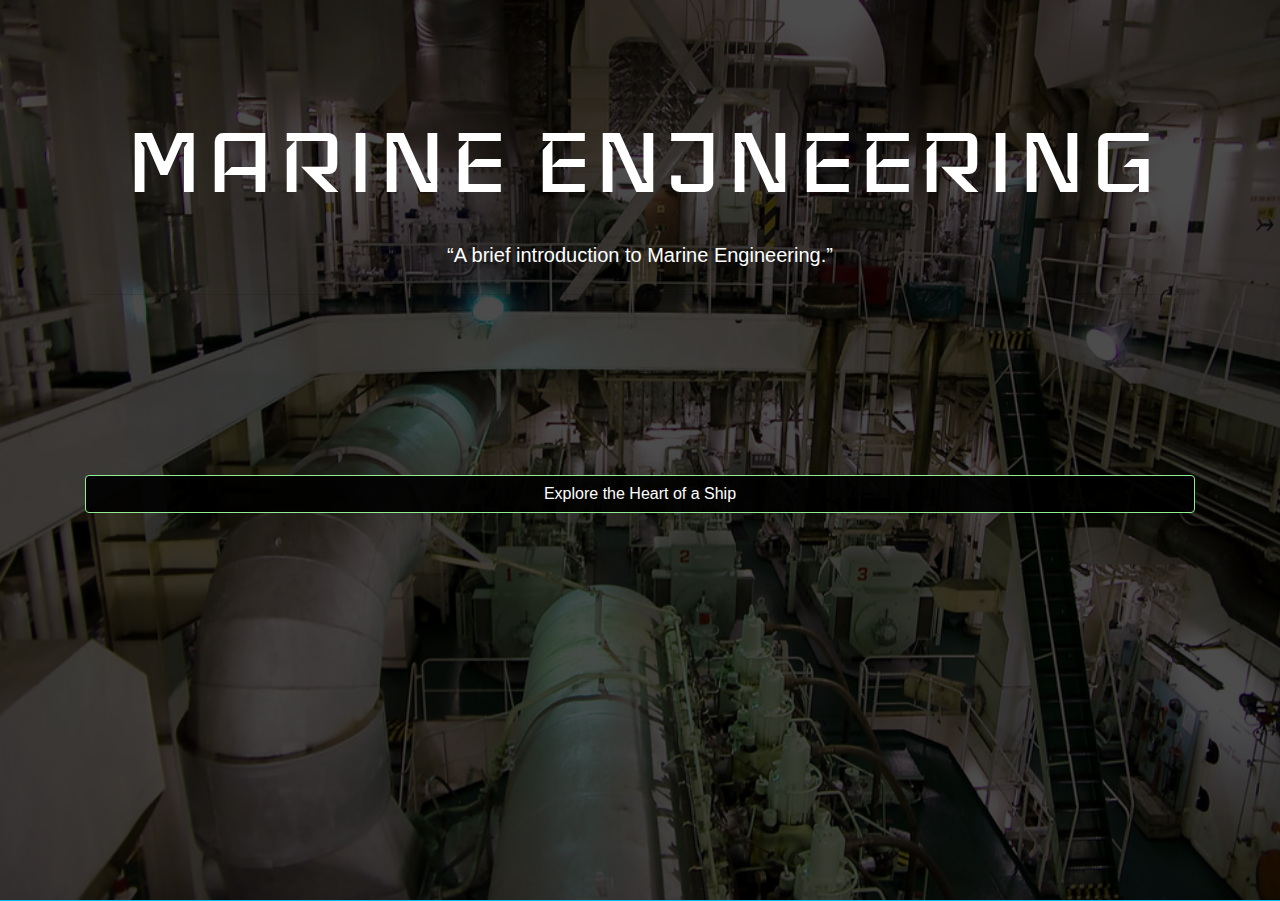
==== index.html @ 75c8c50e "marineenjneering" ====
<!DOCTYPE html>
<html lang="en">


<head>

	<meta charset="utf-8">
	<meta name="viewport" content="width=device-width, initial scale=1.0, maximum-scale=1.0 shrink-to-fit=no">
	<meta http-equiv="X-UA-Compatible" content="IE=Edge">

	<title>Marine EnJneering</title>

	<!-- font awesome -->
	<link rel="stylesheet" href="https://use.fontawesome.com/releases/v5.5.0/css/all.css" integrity="sha384-B4dIYHKNBt8Bc12p+WXckhzcICo0wtJAoU8YZTY5qE0Id1GSseTk6S+L3BlXeVIU" crossorigin="anonymous">

	<!-- animate css -->
	<link rel="stylesheet" type="text/css" href="assets/css/animate.css">

	<!-- font -->
	<link href="https://fonts.googleapis.com/css?family=Iceland|Nova+Flat" rel="stylesheet">

	<!-- bootstrap css -->
	<link rel="stylesheet" type="text/css" href="assets/css/bootstrap.min.css">
	<!-- external css -->
	<link rel="stylesheet" type="text/css" href="assets/css/style.css">


</head>
<body>
	

	<!-- start of content -->
	<section class="col-md-12 land-back row">
		<div id="land-g">
		<content class=" col-lg-12">
			<content id="jumbotron-section">
				<div id="jumbo-land1" class="land-2b jumbotron mb-0">
					<div id="l-con" class="container">
						<h1 class="comp text-center">MARINE ENJNEERING</h1>
						<p class="lead text-center"><q>A brief introduction to Marine Engineering.</q> </p>
						
						<hr class="my-4">
						<button id="l-button" class="btn btn-back btn-block">
							<a href="home.html">Explore the Heart of a Ship</a>
						</button>
					</div>
					
				</div>
			</content>
		</content>
		</div>
	</section>

	<!-- end of content -->

	<!-- start of footer -->

	<footer class="col-md-12">


	</footer>

	<!-- end of footer -->


	<!-- jquery first then popper js then bootstrap -->
	<script src="assets/js/jquery-3.3.1.min.js"></script>
	<script src="https://cdnjs.cloudflare.com/ajax/libs/popper.js/1.14.3/umd/popper.min.js" integrity="sha384-ZMP7rVo3mIykV+2+9J3UJ46jBk0WLaUAdn689aCwoqbBJiSnjAK/l8WvCWPIPm49" crossorigin="anonymous"></script>

	<script src="assets/js/bootstrap.min.js"></script>

</body>
</html>
---- assets/css/style.css ----
*{
	margin:0;
	padding: 0;
	box-sizing: border-box;
}

.navbar{
	background-color: #020100;	
 	/*width: 1200px;*/
 	margin: 0 auto;
 	padding: 0 50px;
}

#nav-t{
	font-size: 30px;
	font-family: 'Iceland', cursive;
	color: white;
}
div>ul>li>a{
	margin-left:10px;
}



#complogo{
	height: 40px;
	width: 40px;
}

.com-n{
	font-family: 'Iceland', cursive;
	font-size: 35px;
}


}

.menu-icon{
	height: 50px;
	width: 50px;
	/*border-radius: 50%;*/
}

ul>li>a{
	text-align: center;
}


ul>li:hover > a{
	color: black;
	border-bottom: 1px solid #0cbaba;
	

}




/*landing*/
.land-back{
	background:url(../images/shipme.jpg);
	height: 100vh;
	background-position: center;
	background-size: cover;
	background-repeat: no-repeat;
	margin:0 auto;
	padding: 0;
}
#jumbo-land1{
	width: 100%;
	color: white;
	background-color: rgba(0,0,0,0.0);
	padding-bottom:0;
	
}
#land-subh{
	height: 200px;
}

#land-g{
	background-color: rgba(0,0,0,0.7);
	width: 100%;
}

.btn a{
	text-decoration: none;
	color: #fff;

}

.comp{
	font-family: 'Iceland', cursive;
	font-size: 120px;
	/*	margin-top: 200px;*/
}

.btn-back{
	background-color: rgba(0,0,0,0.9);
	margin-top: 20vh;
	border: 1px solid lightgreen;

}
#l-button:hover{
	color: lightblue;
}

div >.btn-back:hover {
	
	border: 1px solid lightblue;
	color: light green;
}

div >.btn-back >a:hover {
	transform: scale(1.1);
}

body{
	background-color: #01baef;
}

/*
#land-2b{
	background:url(../images/giphy.gif);
	height: 100vh;
	width: 100vh;
}
*/
/*home*/

section{
	
	margin:0 auto;
	background-color: white;
}


.home-container{
	height: 100vh;
	background-image: url(../images/home-bg.jpg);
	background-repeat: no-repeat;
	background-size: cover;
} 

#jumbo-land> div{
	margin-top: 100px;r
}

#icon1{
	height: 30px;
	width: 30px;
	float:left;

}
#jumbo-land{
	color: white;
	background-color: rgba(0,0,0,0.5);
	height: 100vh
}

#h-jum{
	color: black;
}
.h-t1{
	font-size: 50px;
	font-family: 'Iceland', cursive;
}
.h-t2{
	font-size: 70px;
	font-family: 'Iceland', cursive;
}
#h-con-1{
	margin: 0 auto;
	padding: 50px;
}
/*.home-2sec{
	padding: 0;
}*/
#check{
	border:1px solid red;
}
.home-h{

}

.sec-pic1,
.sec-pic2{
	height: 65vh;
	background-repeat: no-repeat;
	background-size: cover;
	background-attachment: fixed;
	border: 4px solid white;
}

.sec-pic1{
	background-image: url(../images/shipme.jpg);
}

.sec-pic2{
	background-image: url(../images/gen.png);
}

.sec-end{
	height: 50vh;
	background-color: #0cbaba;
	border:4px solid white;
	margin:0 auto;
}
#bottom-pic{
	height: 90%;
	/*width: 100%;*/
	margin:0 auto;
}
#h-end-b{
	padding-top: 70px;
}

#h-e-button{

}

.h-p{
	font-size: 20px;
}



.intro{
	margin:0 auto;
}










/*aboutpage*/

.about-con-2{
	padding-top: 70px;
	/*width: 65%;*/
	margin:0 auto;
	margin-bottom: 2px;
	padding-bottom: 0px;
}
#about-content{
	margin-bottom: 110px;
	padding: 0px;
}

.about-title1{
	/*margin-top: 20px;*/
	color:black;
	font-family: 'Iceland', cursive;
	font-size: 30px;
	margin: 0 auto;
	margin-bottom: 20px;
}

#prof-pic{
	margin-top: 55px;
	height: 450px;
	margin: 0 auto;

}
.ab-sec-cont{
	padding: 0;
	margin: 0 auto;
}

#pic-con{
	margin-top: 10px;
	padding: 0;
	margin: 0 auto;
	margin-bottom: 50px;

}
.ab-con-d{
	width: ;
	margin: 0 auto;
	padding: 15px;
}
#ab-con{
	margin: 0 auto;
	margin-bottom: 50px;
	margin-top:20px; 
}

/*#top-left{
	background-color: blue;
	height: 100%;

}*/

.a-qoute{
	font-family: 'Iceland', cursive;
}


/*topic*/


.topic-con{
	margin: 0 auto;
	/*height: 100vh;*/
}
#top-sel{
	padding-top: 90px;
	margin: 0 auto;
	background-color: white;
	/*border:2px solid white;*/
	margin-bottom: 5px; 
	border-bottom: 2px solid #01baef;
	padding-bottom: 40px;
	/*padding-top: 0px;*/
}
#top-sel2{
	padding-top: 40px;
	margin: 0 auto;
	background-color: white;
	/*border:2px solid white;*/
	margin-bottom: 5px;
	border-bottom: 2px solid #01baef;
	padding-bottom: 40px;

	/*padding-top: 0px;*/

}
.top-sec{
	margin-bottom: 2px solid #01baef;
}

#t-left-img{
	height: 100%;
	width: 100%;
	margin: 0;
/*	filter: grayscale(200%);*/
}
#t-r-t{
	height: 50vh;
	background-color:;
}
#t-r-l{
	height: 50vh;
	background-color: red;
}

#t-r-r{
	height: 50vh;
	background-color: yellow;

}
#t-con-r{
	margin: 0 auto;
	padding-top: 20px;
	
}
#t-con-r1{
	margin-top: 50px;
	margin: 0 auto;
	height: 390px;
}



 #t-left{
  -moz-box-sizing: border-box;
  -webkit-box-sizing: border-box;
  box-sizing: border-box;
  margin: 0;
  padding: 0;
}

#t-left {
  position: relative;
  
  /*border: 2px solid black;*/
  margin: 2%;
  overflow: hidden;
  width: 540px;
}
#t-left img {
  max-width: 100%;
  
  -moz-transition: all 5s;
  -webkit-transition: all 5s;
  transition: all 13s;
}
#t-left:hover img {
  -moz-transform: scale(1.1);
  -webkit-transform: scale(1.1);
  transform: scale(1.5);
  	filter: grayscale(250%);
}

/*............*/
#t-right{
  -moz-box-sizing: border-box;
  -webkit-box-sizing: border-box;
  box-sizing: border-box;
  margin: 0;
  padding: 0;
}

#t-right {
  position: relative;
  
  border: 2px solid black;
  margin: 2%;
  overflow: hidden;
  width: 540px;
}
#t-right img {
  max-width: 100%;
  
  -moz-transition: all 5s;
  -webkit-transition: all 5s;
  transition: all 13s;
}
#t-right:hover img {
  -moz-transform: scale(1.1);
  -webkit-transform: scale(1.1);
  transform: scale(1.5);
  	filter: grayscale(250%);
}


/*services*/



.serv-bg{
	margin: 0 auto;
	height: 140vh;
	padding-bottom: 10px;
}
.me-title{
	padding-top: 100px;
}
.me-con{
	margin: 0 auto;
}

.serv-con-pic1{
	margin: 0 auto;
	
}
.serv-con-pic2{
	margin: 0 auto;
	background-color: white;
	position: absolute;	
}

#serv-engine1{
	padding-top: 140px;
	margin: 0 auto;
	height: 550px;
	width: 450px;
}
#serv-engine2{
	padding-top: 100px;
	margin: 0 auto;
	height: 600px;
	/*width: 450px;*/
}
#ME-pic{
	display: none;
}

.serv-con-pic :hover + #ME-pic{
	display:block;
}


.list-group{
	text-align: center;
	align-content: center;
}

.list-group :hover{
	filter: grayscale(100%);
	transform: scale(1.1);
}




.modal-content{

	text-align: center;
}


/*====== tour*/

#v-sec-top{
	margin:0 auto;
	padding-top: 65px;
	padding-bottom: 20px;
}
#v-sec-bot{
	margin:0 auto;
	padding-top: 30px;
	padding-bottom: 50px;
}
.v-sec1{
	border-bottom: 2px solid #01baef;
	margin-bottom: 50px;
	border-radius: 1px;
}
.tour-vid{
	width: 100%;
	/*margin-top: 70px;*/
	/*height: 100vh;*/
	margin:0 auto;
	border: 2px solid white;
	background-color: black;
	padding-top: 20px;
	padding-bottom: 20px;
}

iframe{
	/*border: 1px solid red;*/
	margin: 0 auto;
}
.v-des{
	padding: 10px;
}






/*=============systems*/




.sys-con{
	height: 100vh;
	margin: 0 auto;
	padding-top: 100px;
}
.sys-t{
	margin: 0 auto;
	height: 100px;
}
.sys-gal{
	margin: 0 auto;
}
.check{
	border:1px solid yellow;
}


#space{
	height: 5vh;
	/*background-color: white;*/
}
	



.contact-section{
	padding-top: 100px;
	margin-bottom: 2px;
	/*padding-left: 0;
	padding-right: 0;
	margin-left:0;
	margin-right: 0;*/
	/*background:url(../images/contact-bg.jpg);*/
	width: 100%;
	height: 100vh;

}
.container-fluid-serv{
	/*background:url(../images/contact-bg.jpg);*/
}

#contact-cont{
	margin-top: 100px;
	height: 100%;
	width: 100%;
}

#contact-foot-con{
	padding-right: 0;
	padding-left: 0;
	margin-right: 0;
	margin-left: 0;
	background-color: rgba(49,49,49,1);
	color: white;
	height: 50px;
	font-size: 15px;

}




/*========footer=======*/

.f-back{
	background-color: black;
}


#foot-container{
	padding:0 50px;
	background-color: rgba(49,49,49,1);
	color: white;
	height: 300px;
	width: 100%;
	font-size: 15px;
	margin: 0 auto;
}
.foot-content{
	width: 100%;
	margin: 0 auto;
	border: 1px solid yellow;
}
#foot-logo{
	height: 20px;
	width: 20px;
}
#foot-share{
	margin: 0 auto;
	border: 1px solid yellow;
}

#icon-share{
	height: 40px;
	width: 40px;
/*	float: right;*/
	
}
.d-mess{
	padding-top: 5px;
}

#foot-icon{
	height: 50px;
	width: 50px;
	float:right;
	padding-top: 10px;
}
.disclaimer{
	background-color: grey;
}






	/*==============================*/




	/*===========================*/








	/*end of css decalarations*/


	/* custom media queries */







	@media only screen and (min-width: 355px) and (max-width: 769px) {

		.navbar{
	
 	padding: 10px;
}


/*body{
	padding: 0;
}*/
section{
	width: 100%;
	margin:0 auto;
}

.h-t1{
	font-size: 30px;
}
#nav-t{
	font-size: 20px;
	font-family: 'Iceland', cursive;
	color: white;
	margin-right: 10px;
}
#bottom-pic{
	height: 300px;
	width: 230px;
}

.sec-end{
	min-height: 100vh;
}

.about-con{
	height: 150vh;
}

.about-title1{
	height: 20px;
	margin-bottom: 20px;
}
#pic-con{
margin-top: 10px;
margin: 0 auto;
}
#prof-pic{
	height: 50vh;
}

.h-t2{
	font-size: 35px;
}
.serv-bg{
	height: 250vh;
}
#serv-engine1{
	margin: 0 auto;
	height: 400px;
	width: 300px;
}
#serv-engine2{
	padding-top: 20px;
	margin: 0 auto;
	height: 300px;
	width: 200px;
}
.serv-con-pic{
	margin: 0;
	padding-top: 50px;
}
#ME-pic{
	height: 400px;
	width: 320px;
}



.about-con-2{
	width: 80%;
}

}

/*Tablet Styles*/

@media only screen and (min-width: 500px) and (max-width: 768px) {
	.navbar{

		padding: 10px;
	}
	#pic-con{
		margin:0 auto;
	}
	.serv-bg{
		height: 100vh;
	}
	.serv-con-pic2{
		padding-top: 150px;
		width: 350px;
	}
	#ME-pic{
		width: 350px;
	}

	.foot-mess{
		margin:0;
	}


}

	/*Desktop Styles*/

	@media only screen and (min-width: 900px) {

		section{
			width: 1200px;
		}

		.serv-engine{
			margin-left: 120px;
		}
		.navbar{
 		padding: 0 50px;
}
.about-title1{
	font-size: 70px;
}


	}
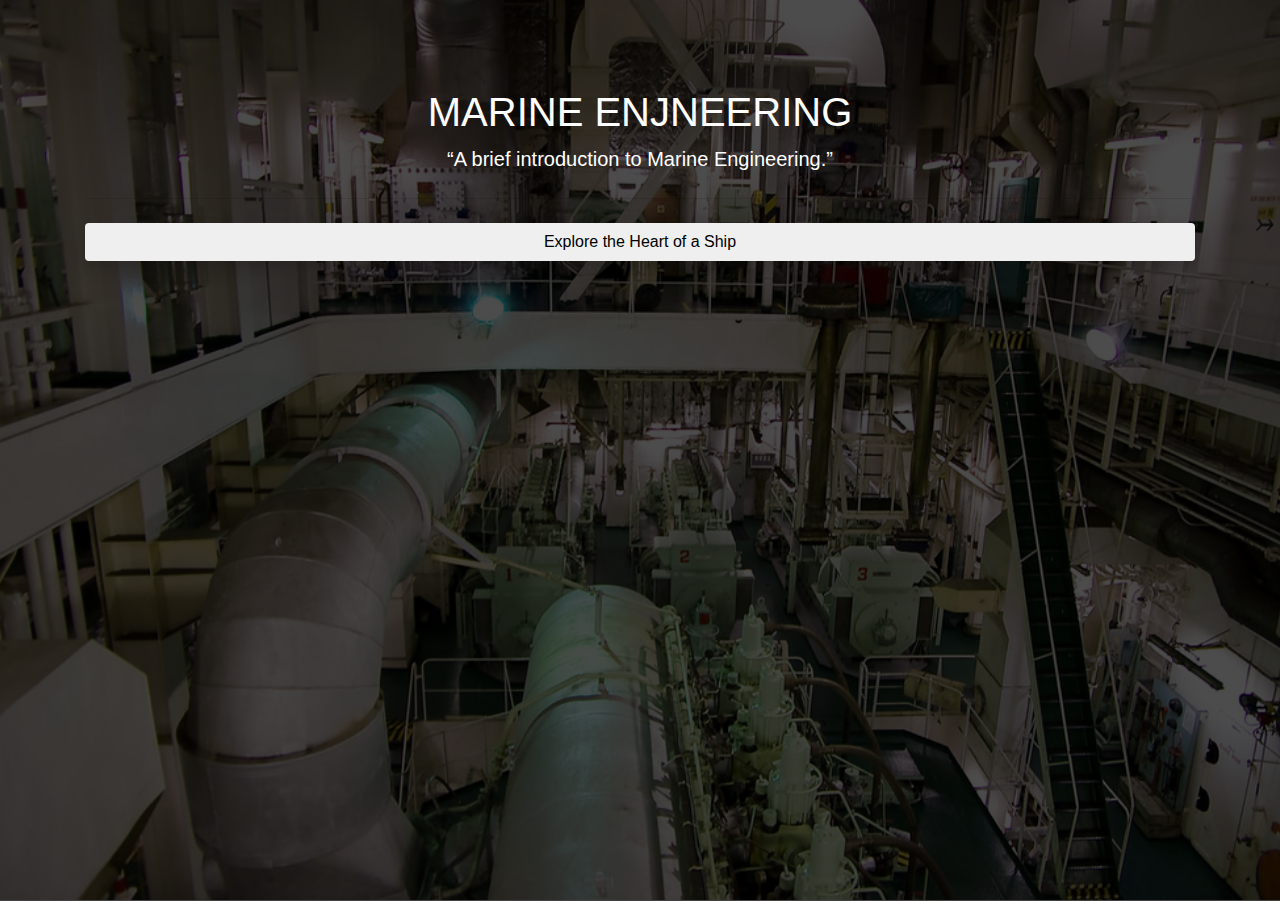
==== commit 794fd54f: "update" ====
--- a/index.html
+++ b/index.html
@@ -36,13 +36,18 @@
 			<content id="jumbotron-section">
 				<div id="jumbo-land1" class="land-2b jumbotron mb-0">
 					<div id="l-con" class="container">
-						<h1 class="comp text-center">MARINE ENJNEERING</h1>
+						<h1 class="h-t3 text-center">MARINE ENJNEERING</h1>
 						<p class="lead text-center"><q>A brief introduction to Marine Engineering.</q> </p>
 						
 						<hr class="my-4">
-						<button id="l-button" class="btn btn-back btn-block">
+						<!-- <button id="l-button" class="btn btn-back btn-block">
 							<a href="home.html">Explore the Heart of a Ship</a>
-						</button>
+						</button> -->
+					
+							<a href="home.html">
+								<button class="btn btn-p shadow btn-block">Explore the Heart of a Ship</button>
+							</a>
+					
 					</div>
 					
 				</div>
--- a/assets/css/style.css
+++ b/assets/css/style.css
@@ -5,10 +5,9 @@
 }
 
 .navbar{
-	background-color: #020100;	
- 	/*width: 1200px;*/
+	background-color: #1A237E;
  	margin: 0 auto;
- 	padding: 0 50px;
+ 	/*padding: 0 10px;*/
 }
 
 #nav-t{
@@ -19,6 +18,11 @@
 div>ul>li>a{
 	margin-left:10px;
 }
+#nav-con{
+	height: 52px;
+	width: 100%;
+	background-color: #1A237E;
+}
 
 
 
@@ -27,13 +31,6 @@
 	width: 40px;
 }
 
-.com-n{
-	font-family: 'Iceland', cursive;
-	font-size: 35px;
-}
-
-
-}
 
 .menu-icon{
 	height: 50px;
@@ -48,8 +45,7 @@
 
 ul>li:hover > a{
 	color: black;
-	border-bottom: 1px solid #0cbaba;
-	
+	border-bottom: 1px solid #0cbaba;	
 
 }
 
@@ -115,7 +111,8 @@
 }
 
 body{
-	background-color: #01baef;
+	/*background-color: #01baef;*/
+	background-color: #424242;
 }
 
 /*
@@ -139,6 +136,7 @@
 	background-image: url(../images/home-bg.jpg);
 	background-repeat: no-repeat;
 	background-size: cover;
+	background-position: center;
 } 
 
 #jumbo-land> div{
@@ -175,9 +173,7 @@
 /*.home-2sec{
 	padding: 0;
 }*/
-#check{
-	border:1px solid red;
-}
+
 .home-h{
 
 }
@@ -187,8 +183,9 @@
 	height: 65vh;
 	background-repeat: no-repeat;
 	background-size: cover;
+	background-position: center;
 	background-attachment: fixed;
-	border: 4px solid white;
+	border: 2px solid white;
 }
 
 .sec-pic1{
@@ -201,7 +198,7 @@
 
 .sec-end{
 	height: 50vh;
-	background-color: #0cbaba;
+	background-color: #E0E0E0;
 	border:4px solid white;
 	margin:0 auto;
 }
@@ -604,35 +601,46 @@
 
 /*========footer=======*/
 
-.f-back{
-	background-color: black;
-}
-
-
+
+
+.check{
+	border:1px solid red;
+}
+.check2{
+	border:1px solid yellow;
+}
+.center-t{
+	margin:0 auto;
+}
+#f-padd{
+	margin: 10px;
+}
+.foot-bm{
+	margin: 0 auto;
+}
+div > a > li{
+	list-style-type: none;
+}
 #foot-container{
-	padding:0 50px;
+	padding: 20px 50px;
 	background-color: rgba(49,49,49,1);
 	color: white;
-	height: 300px;
+	height: 55vh;
 	width: 100%;
 	font-size: 15px;
 	margin: 0 auto;
 }
-.foot-content{
-	width: 100%;
-	margin: 0 auto;
-	border: 1px solid yellow;
-}
+
 #foot-logo{
 	height: 20px;
 	width: 20px;
 }
-#foot-share{
-	margin: 0 auto;
-	border: 1px solid yellow;
-}
-
-#icon-share{
+
+.f-a{
+	color: white;
+}
+
+#icon-connect{
 	height: 40px;
 	width: 40px;
 /*	float: right;*/
@@ -642,14 +650,10 @@
 	padding-top: 5px;
 }
 
-#foot-icon{
-	height: 50px;
-	width: 50px;
-	float:right;
-	padding-top: 10px;
-}
+
 .disclaimer{
 	background-color: grey;
+	height: 25px;
 }
 
 
@@ -682,31 +686,39 @@
 
 
 
-	@media only screen and (min-width: 355px) and (max-width: 769px) {
-
-		.navbar{
-	
- 	padding: 10px;
-}
-
-
-/*body{
-	padding: 0;
-}*/
-section{
-	width: 100%;
-	margin:0 auto;
-}
-
-.h-t1{
-	font-size: 30px;
+@media only screen and (min-width: 355px) and (max-width: 769px) {
+
+.navbar-expand-lg{
+ 	padding: 0 10px;
+}
+#nav-con{
+	height: 0px;
+}
+#complogo{
+	height: 30px;
+	width: 30px;
+}
+.navbar-toggler-icon{
+	height: 20px;
 }
 #nav-t{
 	font-size: 20px;
 	font-family: 'Iceland', cursive;
 	color: white;
-	margin-right: 10px;
-}
+}
+
+.comp{
+	font-size: 40px;
+}
+section{
+	width: 100%;
+	margin:0 auto;
+}
+
+.h-t1{
+	font-size: 30px;
+}
+
 #bottom-pic{
 	height: 300px;
 	width: 230px;
@@ -769,10 +781,20 @@
 /*Tablet Styles*/
 
 @media only screen and (min-width: 500px) and (max-width: 768px) {
-	.navbar{
-
-		padding: 10px;
-	}
+.navbar{
+
+	padding:3px 20px;
+}
+#nav-con{
+	height: 0px;
+}
+#complogo{
+height: 45px;
+width: 45px;
+}
+.navbar-toggler-icon{
+	height: 45px;
+}
 	#pic-con{
 		margin:0 auto;
 	}
@@ -798,19 +820,26 @@
 
 	@media only screen and (min-width: 900px) {
 
-		section{
-			width: 1200px;
-		}
-
-		.serv-engine{
-			margin-left: 120px;
-		}
-		.navbar{
- 		padding: 0 50px;
+
+.navbar{
+	width: 1200px;
+}
+section{
+	width: 1200px;
+}
+
+.serv-engine{
+	margin-left: 120px;
+}
+.navbar{
+	padding: 0;	
 }
 .about-title1{
 	font-size: 70px;
 }
-
-
-	}+.foot-bm{
+	width: 1200px;
+}
+
+
+}